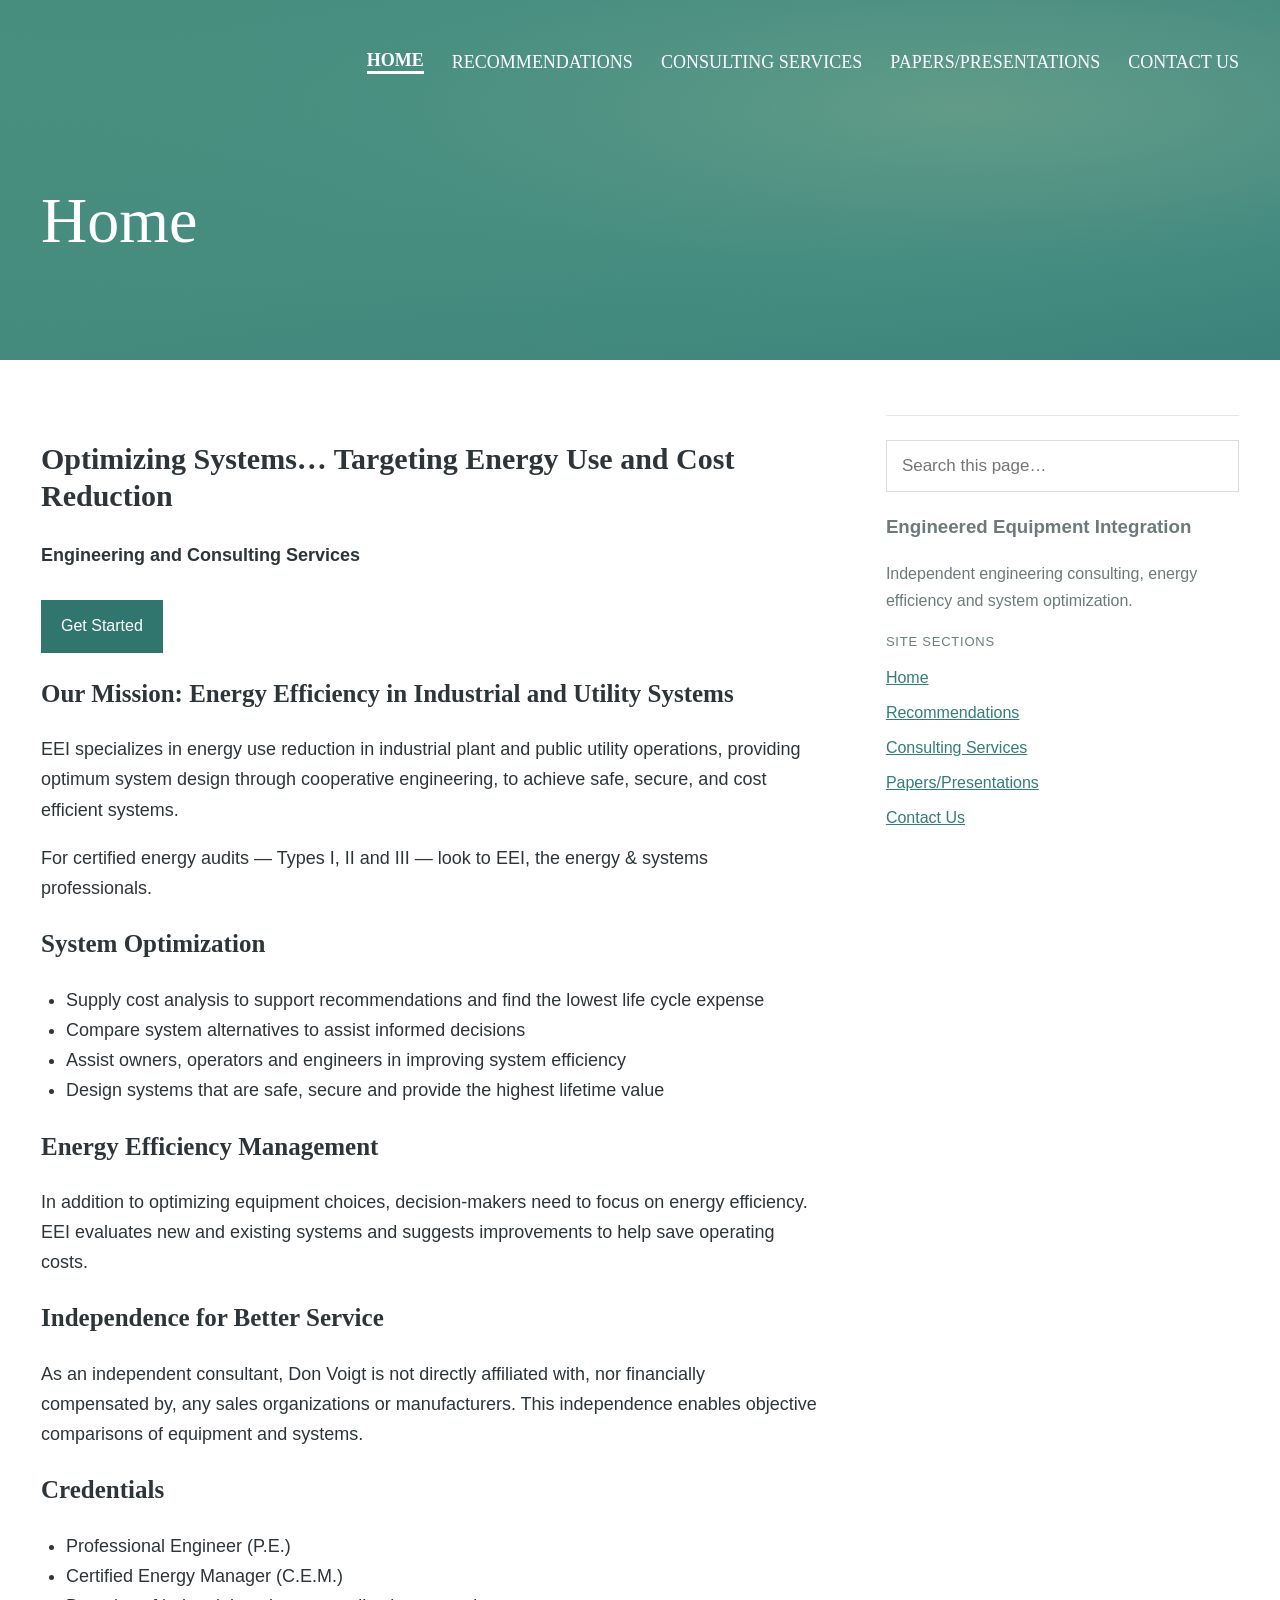
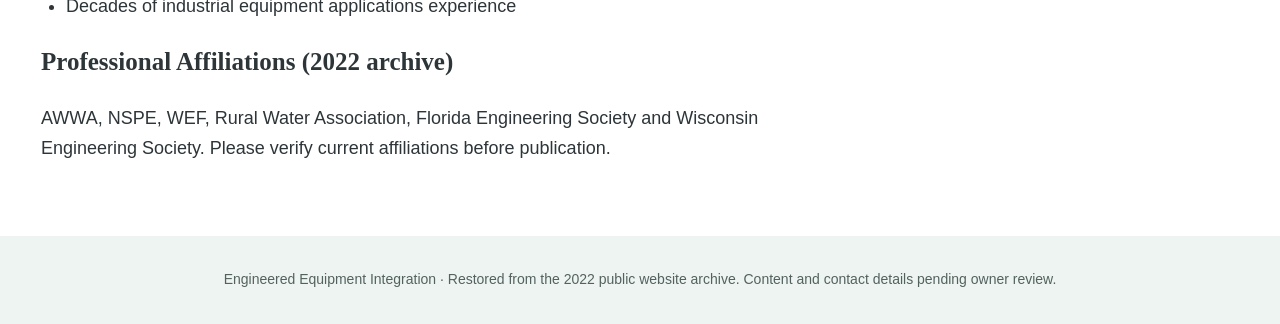
==== index.html @ 02e369cc "Add files via upload" ====
<!doctype html><html lang="en"><head><meta charset="utf-8"><meta name="viewport" content="width=device-width,initial-scale=1"><title>Home — Engineered Equipment Integration</title><meta name="description" content="Engineered Equipment Integration — independent engineering consulting, water and wastewater energy efficiency, and system optimization."><link rel="stylesheet" href="style.css"></head><body><header class="hero"><nav class="top" aria-label="Main navigation"><a href="index.html" aria-current="page">Home</a><a href="recommendations.html" >Recommendations</a><a href="consulting-services.html" >Consulting Services</a><a href="papers-presentations.html" >Papers/Presentations</a><a href="contact.html" >Contact Us</a></nav><div class="head"><h1>Home</h1></div></header><main class="container"><article class="copy"><h2>Optimizing Systems… Targeting Energy Use and Cost Reduction</h2><p><strong>Engineering and Consulting Services</strong></p><a class="action" href="contact.html">Get Started</a><h3>Our Mission: Energy Efficiency in Industrial and Utility Systems</h3><p>EEI specializes in energy use reduction in industrial plant and public utility operations, providing optimum system design through cooperative engineering, to achieve safe, secure, and cost efficient systems.</p><p>For certified energy audits — Types I, II and III — look to EEI, the energy &amp; systems professionals.</p><h3>System Optimization</h3><ul><li>Supply cost analysis to support recommendations and find the lowest life cycle expense</li><li>Compare system alternatives to assist informed decisions</li><li>Assist owners, operators and engineers in improving system efficiency</li><li>Design systems that are safe, secure and provide the highest lifetime value</li></ul><h3>Energy Efficiency Management</h3><p>In addition to optimizing equipment choices, decision-makers need to focus on energy efficiency. EEI evaluates new and existing systems and suggests improvements to help save operating costs.</p><h3>Independence for Better Service</h3><p>As an independent consultant, Don Voigt is not directly affiliated with, nor financially compensated by, any sales organizations or manufacturers. This independence enables objective comparisons of equipment and systems.</p><h3>Credentials</h3><ul><li>Professional Engineer (P.E.)</li><li>Certified Energy Manager (C.E.M.)</li><li>Decades of industrial equipment applications experience</li></ul><h3>Professional Affiliations (2022 archive)</h3><p>AWWA, NSPE, WEF, Rural Water Association, Florida Engineering Society and Wisconsin Engineering Society. Please verify current affiliations before publication.</p></article><aside class="side"><input class="search" id="search" placeholder="Search this page…" aria-label="Search this page" oninput="let q=this.value.toLowerCase();document.querySelectorAll('.paper,.quote').forEach(x=>x.style.display=x.textContent.toLowerCase().includes(q)?'':'none')"><h3>Engineered Equipment Integration</h3><p>Independent engineering consulting, energy efficiency and system optimization.</p><p class="label">Site sections</p><a href="index.html">Home</a><a href="recommendations.html">Recommendations</a><a href="consulting-services.html">Consulting Services</a><a href="papers-presentations.html">Papers/Presentations</a><a href="contact.html">Contact Us</a></aside></main><footer class="footer">Engineered Equipment Integration · Restored from the 2022 public website archive. Content and contact details pending owner review.</footer></body></html>
---- style.css ----
*{box-sizing:border-box}body{margin:0;background:#fff;color:#2d3539;font-family:Arial,Helvetica,sans-serif;line-height:1.68}a{color:#327d78}a:hover{text-decoration:underline}.hero{background:linear-gradient(110deg,rgba(73,145,128,.88),rgba(55,132,123,.68)),radial-gradient(ellipse at 75% 30%,#c8d1a7,#5a958b 45%,#2e666b);color:white;min-height:360px}.top{max-width:1250px;margin:auto;padding:50px 26px 0;display:flex;align-items:center;justify-content:flex-end;flex-wrap:wrap;gap:28px}.top a{color:white;text-decoration:none;text-transform:uppercase;font:18px Georgia,serif}.top a[aria-current=page]{font-weight:bold;border-bottom:3px solid white}.head{max-width:1250px;margin:0 auto;padding:110px 26px 36px}.head h1{font:normal clamp(42px,5vw,72px) Georgia,serif;line-height:1.15;margin:0}.container{max-width:1250px;margin:0 auto;padding:55px 26px;display:grid;grid-template-columns:minmax(0,2.2fr) minmax(230px,1fr);gap:68px}.copy h2,.copy h3{font-family:Georgia,serif;line-height:1.25}.copy h2{font-size:30px}.copy h3{font-size:25px}.copy p,.copy li{font-size:18px}.copy ul{padding-left:25px}.side{border-top:1px solid #e5e8e8;padding-top:24px;color:#6d7a7a}.side a{display:block;margin:8px 0}.quote{padding:15px 0;border-bottom:1px solid #ddd}.quote strong{color:#234f4f}.paper{padding:12px 0;border-bottom:1px solid #e8eded}.paper a{font-size:19px;font-weight:bold}.label{font-size:13px;text-transform:uppercase;color:#66817e;letter-spacing:.06em}.action{display:inline-block;padding:12px 19px;border:1px solid #31766e;background:#31766e;color:#fff;text-decoration:none;margin-top:12px}.note{background:#edf4f2;border-left:4px solid #518b82;padding:14px 18px}.footer{padding:32px 22px;text-align:center;background:#eef4f1;color:#53625f;font-size:14px}.search{border:1px solid #ddd;padding:15px;font-size:17px;width:100%}.review{border-top:1px solid #ddd;margin-top:25px;padding-top:18px} @media(max-width:780px){.top{justify-content:center;gap:10px;padding-top:26px}.top a{font-size:13px;padding:6px}.head{padding-top:75px}.container{display:block;padding-top:28px}.side{margin-top:45px}.hero{min-height:300px}}
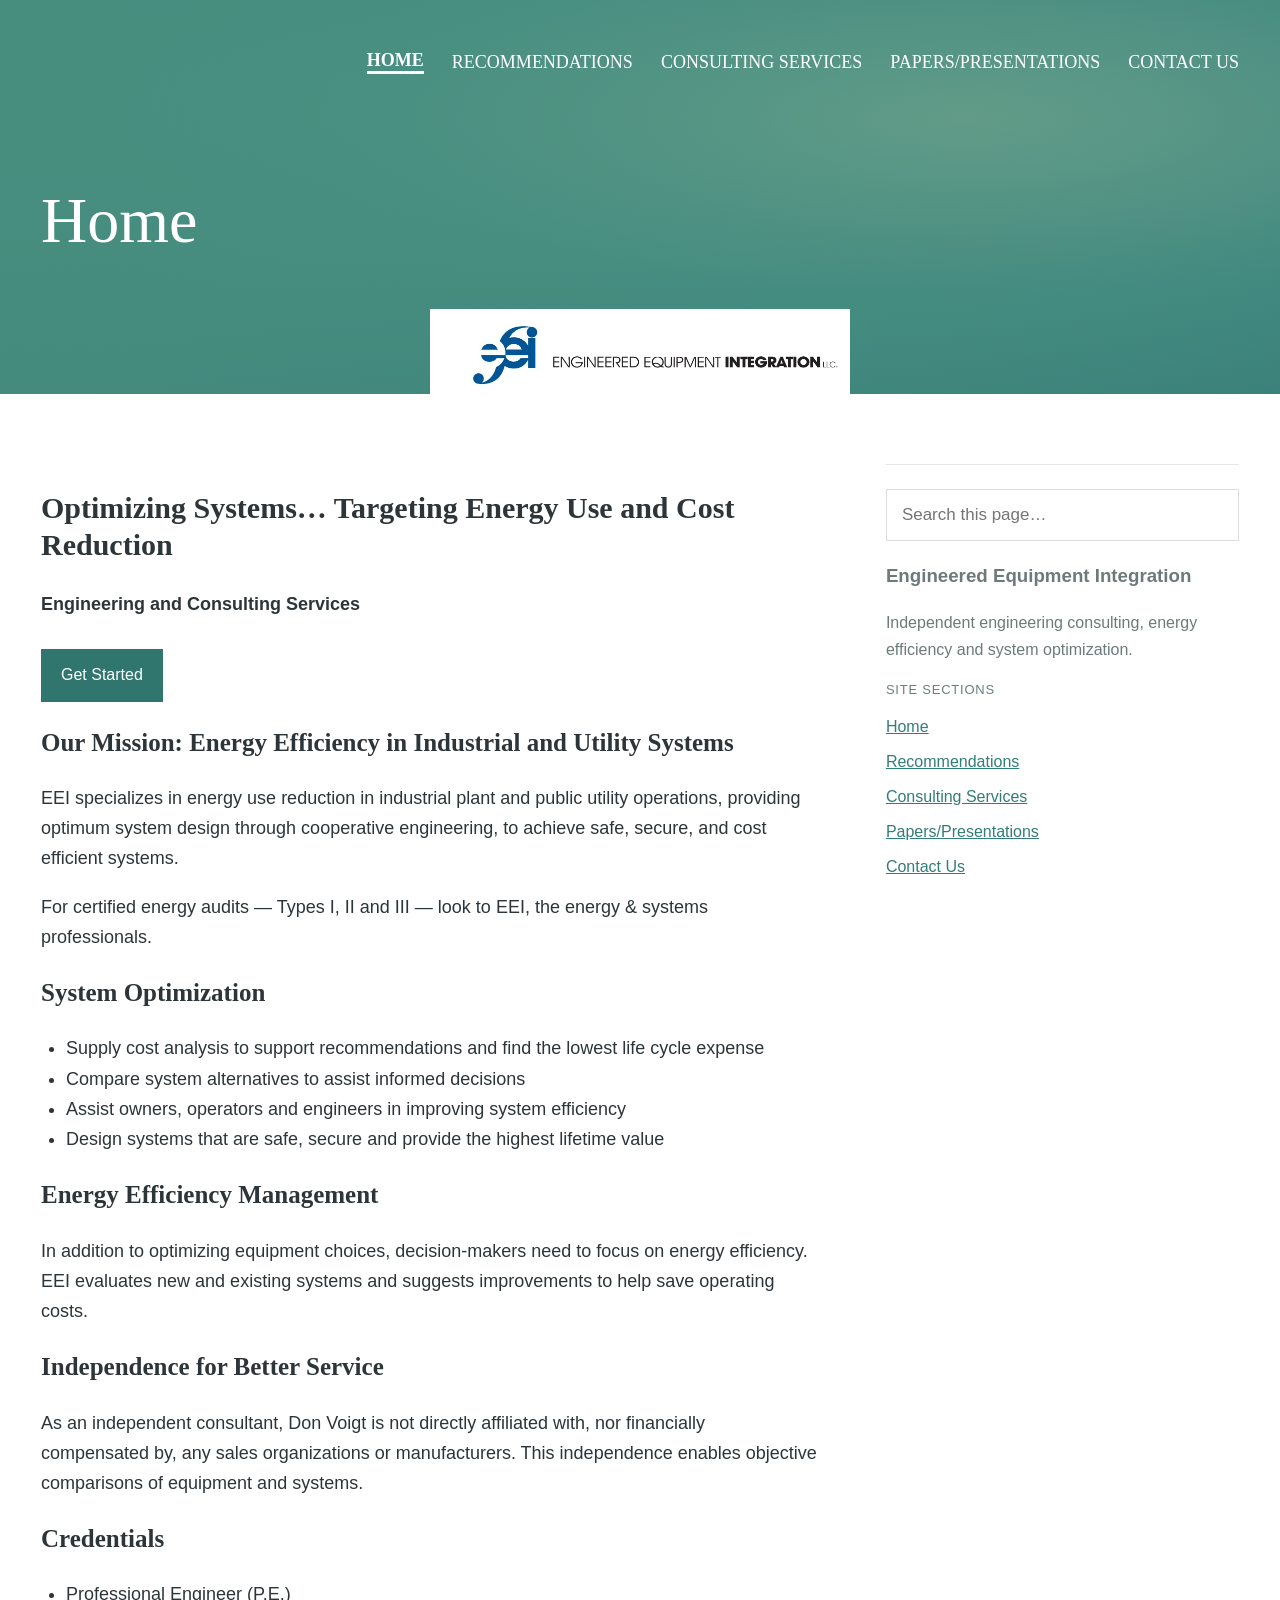
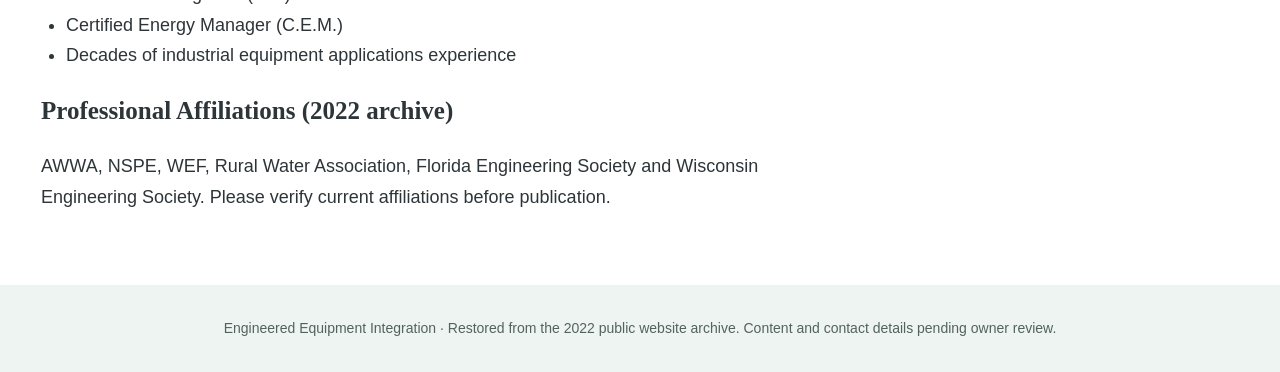
==== commit 58ccae5a: "Add company logo to home page Restored content from the 2022 public website archive, including navig" ====
--- a/index.html
+++ b/index.html
@@ -1 +1 @@
-<!doctype html><html lang="en"><head><meta charset="utf-8"><meta name="viewport" content="width=device-width,initial-scale=1"><title>Home — Engineered Equipment Integration</title><meta name="description" content="Engineered Equipment Integration — independent engineering consulting, water and wastewater energy efficiency, and system optimization."><link rel="stylesheet" href="style.css"></head><body><header class="hero"><nav class="top" aria-label="Main navigation"><a href="index.html" aria-current="page">Home</a><a href="recommendations.html" >Recommendations</a><a href="consulting-services.html" >Consulting Services</a><a href="papers-presentations.html" >Papers/Presentations</a><a href="contact.html" >Contact Us</a></nav><div class="head"><h1>Home</h1></div></header><main class="container"><article class="copy"><h2>Optimizing Systems… Targeting Energy Use and Cost Reduction</h2><p><strong>Engineering and Consulting Services</strong></p><a class="action" href="contact.html">Get Started</a><h3>Our Mission: Energy Efficiency in Industrial and Utility Systems</h3><p>EEI specializes in energy use reduction in industrial plant and public utility operations, providing optimum system design through cooperative engineering, to achieve safe, secure, and cost efficient systems.</p><p>For certified energy audits — Types I, II and III — look to EEI, the energy &amp; systems professionals.</p><h3>System Optimization</h3><ul><li>Supply cost analysis to support recommendations and find the lowest life cycle expense</li><li>Compare system alternatives to assist informed decisions</li><li>Assist owners, operators and engineers in improving system efficiency</li><li>Design systems that are safe, secure and provide the highest lifetime value</li></ul><h3>Energy Efficiency Management</h3><p>In addition to optimizing equipment choices, decision-makers need to focus on energy efficiency. EEI evaluates new and existing systems and suggests improvements to help save operating costs.</p><h3>Independence for Better Service</h3><p>As an independent consultant, Don Voigt is not directly affiliated with, nor financially compensated by, any sales organizations or manufacturers. This independence enables objective comparisons of equipment and systems.</p><h3>Credentials</h3><ul><li>Professional Engineer (P.E.)</li><li>Certified Energy Manager (C.E.M.)</li><li>Decades of industrial equipment applications experience</li></ul><h3>Professional Affiliations (2022 archive)</h3><p>AWWA, NSPE, WEF, Rural Water Association, Florida Engineering Society and Wisconsin Engineering Society. Please verify current affiliations before publication.</p></article><aside class="side"><input class="search" id="search" placeholder="Search this page…" aria-label="Search this page" oninput="let q=this.value.toLowerCase();document.querySelectorAll('.paper,.quote').forEach(x=>x.style.display=x.textContent.toLowerCase().includes(q)?'':'none')"><h3>Engineered Equipment Integration</h3><p>Independent engineering consulting, energy efficiency and system optimization.</p><p class="label">Site sections</p><a href="index.html">Home</a><a href="recommendations.html">Recommendations</a><a href="consulting-services.html">Consulting Services</a><a href="papers-presentations.html">Papers/Presentations</a><a href="contact.html">Contact Us</a></aside></main><footer class="footer">Engineered Equipment Integration · Restored from the 2022 public website archive. Content and contact details pending owner review.</footer></body></html>+<!doctype html><html lang="en"><head><meta charset="utf-8"><meta name="viewport" content="width=device-width,initial-scale=1"><title>Home — Engineered Equipment Integration</title><meta name="description" content="Engineered Equipment Integration — independent engineering consulting, water and wastewater energy efficiency, and system optimization."><link rel="stylesheet" href="style.css"></head><body><header class="hero"><nav class="top" aria-label="Main navigation"><a href="index.html" aria-current="page">Home</a><a href="recommendations.html" >Recommendations</a><a href="consulting-services.html" >Consulting Services</a><a href="papers-presentations.html" >Papers/Presentations</a><a href="contact.html" >Contact Us</a></nav><div class="head"><h1>Home</h1></div><img src="eei-logo-wide.jpg" alt="Engineered Equipment Integration" style="display:block;max-width:420px;width:90%;height:auto;margin:15px auto;"></header><main class="container"><article class="copy"><h2>Optimizing Systems… Targeting Energy Use and Cost Reduction</h2><p><strong>Engineering and Consulting Services</strong></p><a class="action" href="contact.html">Get Started</a><h3>Our Mission: Energy Efficiency in Industrial and Utility Systems</h3><p>EEI specializes in energy use reduction in industrial plant and public utility operations, providing optimum system design through cooperative engineering, to achieve safe, secure, and cost efficient systems.</p><p>For certified energy audits — Types I, II and III — look to EEI, the energy &amp; systems professionals.</p><h3>System Optimization</h3><ul><li>Supply cost analysis to support recommendations and find the lowest life cycle expense</li><li>Compare system alternatives to assist informed decisions</li><li>Assist owners, operators and engineers in improving system efficiency</li><li>Design systems that are safe, secure and provide the highest lifetime value</li></ul><h3>Energy Efficiency Management</h3><p>In addition to optimizing equipment choices, decision-makers need to focus on energy efficiency. EEI evaluates new and existing systems and suggests improvements to help save operating costs.</p><h3>Independence for Better Service</h3><p>As an independent consultant, Don Voigt is not directly affiliated with, nor financially compensated by, any sales organizations or manufacturers. This independence enables objective comparisons of equipment and systems.</p><h3>Credentials</h3><ul><li>Professional Engineer (P.E.)</li><li>Certified Energy Manager (C.E.M.)</li><li>Decades of industrial equipment applications experience</li></ul><h3>Professional Affiliations (2022 archive)</h3><p>AWWA, NSPE, WEF, Rural Water Association, Florida Engineering Society and Wisconsin Engineering Society. Please verify current affiliations before publication.</p></article><aside class="side"><input class="search" id="search" placeholder="Search this page…" aria-label="Search this page" oninput="let q=this.value.toLowerCase();document.querySelectorAll('.paper,.quote').forEach(x=>x.style.display=x.textContent.toLowerCase().includes(q)?'':'none')"><h3>Engineered Equipment Integration</h3><p>Independent engineering consulting, energy efficiency and system optimization.</p><p class="label">Site sections</p><a href="index.html">Home</a><a href="recommendations.html">Recommendations</a><a href="consulting-services.html">Consulting Services</a><a href="papers-presentations.html">Papers/Presentations</a><a href="contact.html">Contact Us</a></aside></main><footer class="footer">Engineered Equipment Integration · Restored from the 2022 public website archive. Content and contact details pending owner review.</footer></body></html>
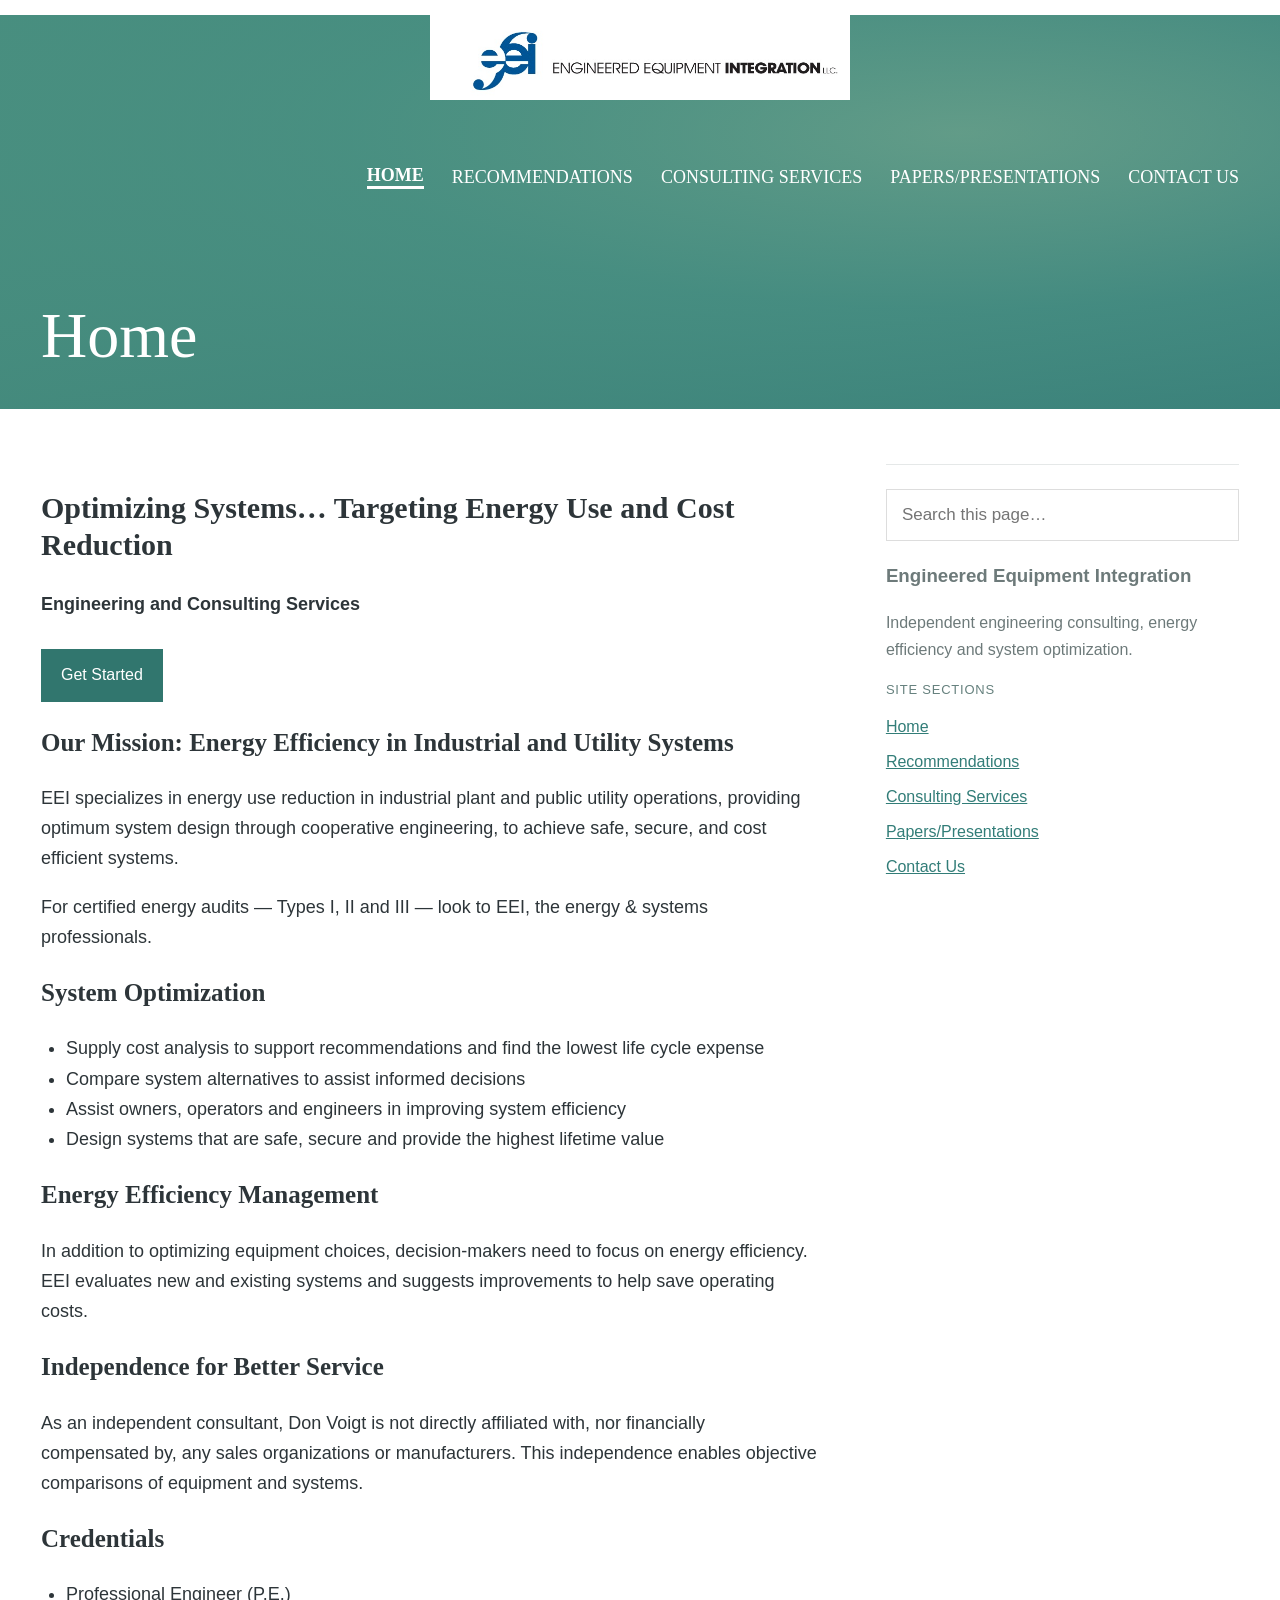
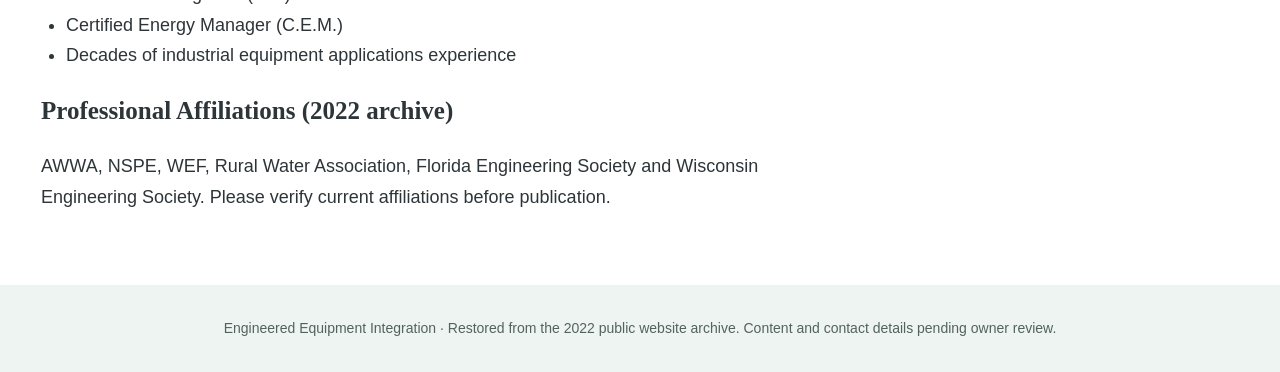
==== commit 53768e1d: "Move company logo to top of home page" ====
--- a/index.html
+++ b/index.html
@@ -1 +1 @@
-<!doctype html><html lang="en"><head><meta charset="utf-8"><meta name="viewport" content="width=device-width,initial-scale=1"><title>Home — Engineered Equipment Integration</title><meta name="description" content="Engineered Equipment Integration — independent engineering consulting, water and wastewater energy efficiency, and system optimization."><link rel="stylesheet" href="style.css"></head><body><header class="hero"><nav class="top" aria-label="Main navigation"><a href="index.html" aria-current="page">Home</a><a href="recommendations.html" >Recommendations</a><a href="consulting-services.html" >Consulting Services</a><a href="papers-presentations.html" >Papers/Presentations</a><a href="contact.html" >Contact Us</a></nav><div class="head"><h1>Home</h1></div><img src="eei-logo-wide.jpg" alt="Engineered Equipment Integration" style="display:block;max-width:420px;width:90%;height:auto;margin:15px auto;"></header><main class="container"><article class="copy"><h2>Optimizing Systems… Targeting Energy Use and Cost Reduction</h2><p><strong>Engineering and Consulting Services</strong></p><a class="action" href="contact.html">Get Started</a><h3>Our Mission: Energy Efficiency in Industrial and Utility Systems</h3><p>EEI specializes in energy use reduction in industrial plant and public utility operations, providing optimum system design through cooperative engineering, to achieve safe, secure, and cost efficient systems.</p><p>For certified energy audits — Types I, II and III — look to EEI, the energy &amp; systems professionals.</p><h3>System Optimization</h3><ul><li>Supply cost analysis to support recommendations and find the lowest life cycle expense</li><li>Compare system alternatives to assist informed decisions</li><li>Assist owners, operators and engineers in improving system efficiency</li><li>Design systems that are safe, secure and provide the highest lifetime value</li></ul><h3>Energy Efficiency Management</h3><p>In addition to optimizing equipment choices, decision-makers need to focus on energy efficiency. EEI evaluates new and existing systems and suggests improvements to help save operating costs.</p><h3>Independence for Better Service</h3><p>As an independent consultant, Don Voigt is not directly affiliated with, nor financially compensated by, any sales organizations or manufacturers. This independence enables objective comparisons of equipment and systems.</p><h3>Credentials</h3><ul><li>Professional Engineer (P.E.)</li><li>Certified Energy Manager (C.E.M.)</li><li>Decades of industrial equipment applications experience</li></ul><h3>Professional Affiliations (2022 archive)</h3><p>AWWA, NSPE, WEF, Rural Water Association, Florida Engineering Society and Wisconsin Engineering Society. Please verify current affiliations before publication.</p></article><aside class="side"><input class="search" id="search" placeholder="Search this page…" aria-label="Search this page" oninput="let q=this.value.toLowerCase();document.querySelectorAll('.paper,.quote').forEach(x=>x.style.display=x.textContent.toLowerCase().includes(q)?'':'none')"><h3>Engineered Equipment Integration</h3><p>Independent engineering consulting, energy efficiency and system optimization.</p><p class="label">Site sections</p><a href="index.html">Home</a><a href="recommendations.html">Recommendations</a><a href="consulting-services.html">Consulting Services</a><a href="papers-presentations.html">Papers/Presentations</a><a href="contact.html">Contact Us</a></aside></main><footer class="footer">Engineered Equipment Integration · Restored from the 2022 public website archive. Content and contact details pending owner review.</footer></body></html>
+<!doctype html><html lang="en"><head><meta charset="utf-8"><meta name="viewport" content="width=device-width,initial-scale=1"><title>Home — Engineered Equipment Integration</title><meta name="description" content="Engineered Equipment Integration — independent engineering consulting, water and wastewater energy efficiency, and system optimization."><link rel="stylesheet" href="style.css"></head><body><header class="hero"><img src="eei-logo-wide.jpg" alt="Engineered Equipment Integration" style="display:block;max-width:420px;width:90%;height:auto;margin:15px auto;"><nav class="top" aria-label="Main navigation"><a href="index.html" aria-current="page">Home</a><a href="recommendations.html" >Recommendations</a><a href="consulting-services.html" >Consulting Services</a><a href="papers-presentations.html" >Papers/Presentations</a><a href="contact.html" >Contact Us</a></nav><div class="head"><h1>Home</h1></div></header><main class="container"><article class="copy"><h2>Optimizing Systems… Targeting Energy Use and Cost Reduction</h2><p><strong>Engineering and Consulting Services</strong></p><a class="action" href="contact.html">Get Started</a><h3>Our Mission: Energy Efficiency in Industrial and Utility Systems</h3><p>EEI specializes in energy use reduction in industrial plant and public utility operations, providing optimum system design through cooperative engineering, to achieve safe, secure, and cost efficient systems.</p><p>For certified energy audits — Types I, II and III — look to EEI, the energy &amp; systems professionals.</p><h3>System Optimization</h3><ul><li>Supply cost analysis to support recommendations and find the lowest life cycle expense</li><li>Compare system alternatives to assist informed decisions</li><li>Assist owners, operators and engineers in improving system efficiency</li><li>Design systems that are safe, secure and provide the highest lifetime value</li></ul><h3>Energy Efficiency Management</h3><p>In addition to optimizing equipment choices, decision-makers need to focus on energy efficiency. EEI evaluates new and existing systems and suggests improvements to help save operating costs.</p><h3>Independence for Better Service</h3><p>As an independent consultant, Don Voigt is not directly affiliated with, nor financially compensated by, any sales organizations or manufacturers. This independence enables objective comparisons of equipment and systems.</p><h3>Credentials</h3><ul><li>Professional Engineer (P.E.)</li><li>Certified Energy Manager (C.E.M.)</li><li>Decades of industrial equipment applications experience</li></ul><h3>Professional Affiliations (2022 archive)</h3><p>AWWA, NSPE, WEF, Rural Water Association, Florida Engineering Society and Wisconsin Engineering Society. Please verify current affiliations before publication.</p></article><aside class="side"><input class="search" id="search" placeholder="Search this page…" aria-label="Search this page" oninput="let q=this.value.toLowerCase();document.querySelectorAll('.paper,.quote').forEach(x=>x.style.display=x.textContent.toLowerCase().includes(q)?'':'none')"><h3>Engineered Equipment Integration</h3><p>Independent engineering consulting, energy efficiency and system optimization.</p><p class="label">Site sections</p><a href="index.html">Home</a><a href="recommendations.html">Recommendations</a><a href="consulting-services.html">Consulting Services</a><a href="papers-presentations.html">Papers/Presentations</a><a href="contact.html">Contact Us</a></aside></main><footer class="footer">Engineered Equipment Integration · Restored from the 2022 public website archive. Content and contact details pending owner review.</footer></body></html>
